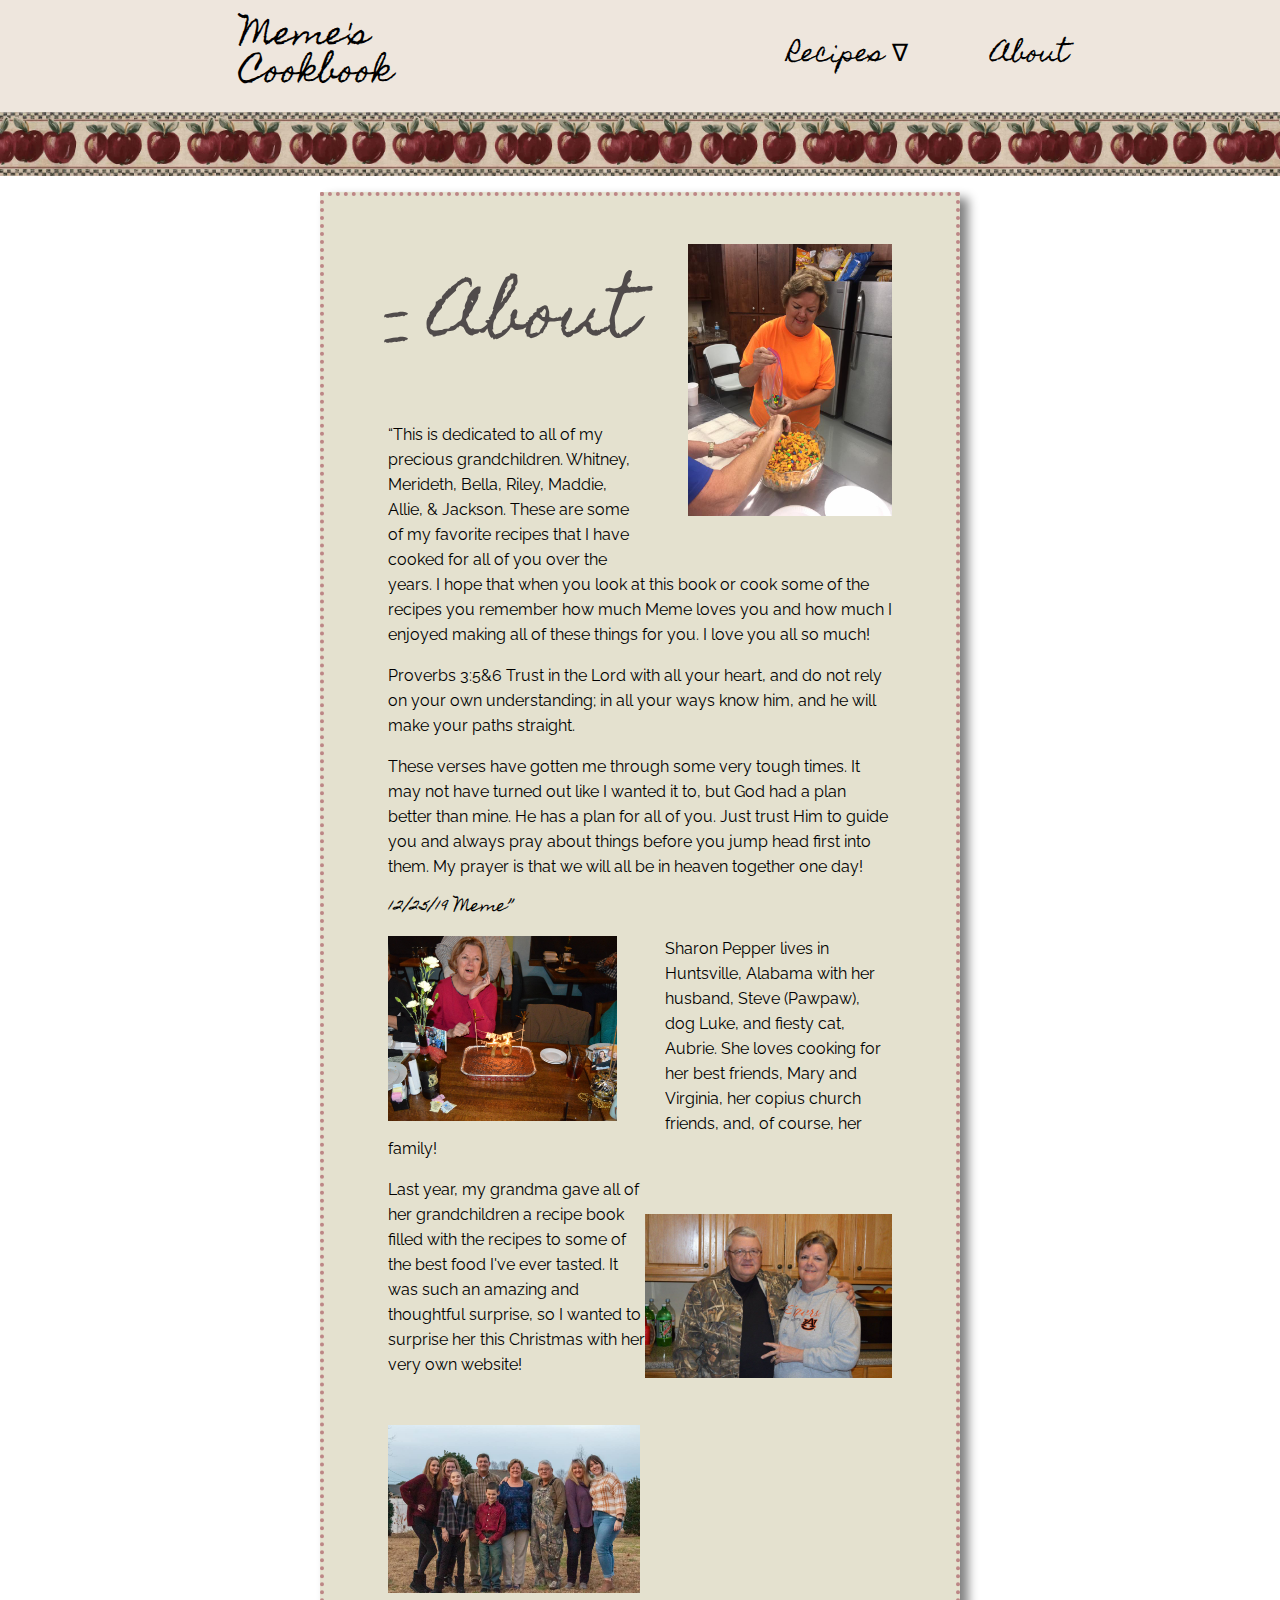
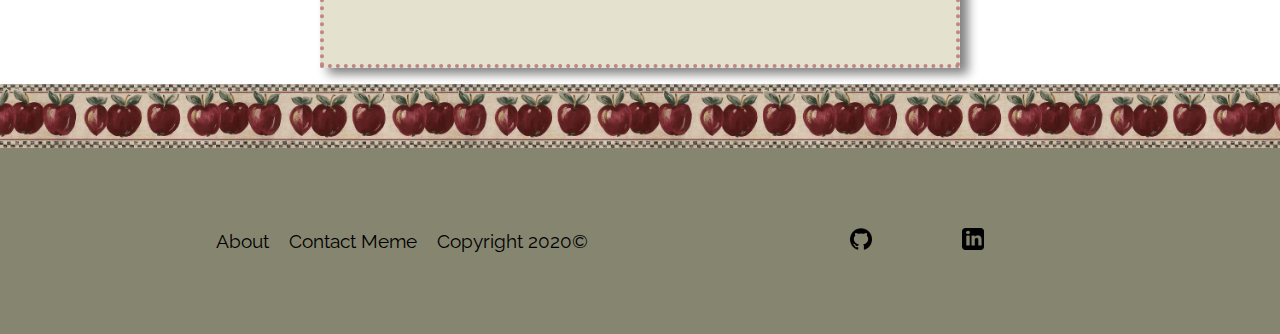
==== about.html @ 1ed95650 "test" ====
<!DOCTYPE html>
<html lang="en">
<head>
    <meta charset="UTF-8">
    <title>meme's cookbook</title>
    <meta name="viewport" content="width=device-width,initial-scale=1">
    <link rel="stylesheet" href="normal.css">
    <link rel="stylesheet" href="https://cdnjs.cloudflare.com/ajax/libs/font-awesome/4.7.0/css/font-awesome.min.css">
    <link rel="stylesheet" href="style.css">
    <style>
        @import url('https://fonts.googleapis.com/css2?family=Raleway&display=swap');
        </style>
    <script src="script.js"></script>
</head>

<body>
    <header class="navbar" id="home">
      <div class="navbar-title">
        <a href="index.html">Meme's Cookbook</a>
        <!-- <p>A digital cookbook by Sharon Pepper</p> -->
      </div>
          <ul class="navbar-items">
              <li>
                <div class="dropdown">
                    <a href="all-recipes.html">Recipes &#8711</a> 
                    <ul class="dropdown-hidden">
                        <li class="border">
                            <a href="favorite-recipes.html">Family Favorites</a>
                        </li>
                        <li class="border">
                            <a href="sweet-recipes.html">Sweet</a>
                        </li>
                        <li class="border">
                            <a href="savory-recipes.html">Savory</a>
                        </li>
                        <li class="border">
                            <a href="all-recipes.html">See all</a>
                        </li>
                    </ul>
                </div>
              </li>
              <li>
                  <a href="about.html">About</a>
              </li>
          </ul>
    </header>

    <div class="wallpaper-apples"></div>

       
    <div class="meme-text">
        <img class="meme-pictures meme-picture-1" src="pictures for meme/meme2.jpg">

        <h6 class="title-about">- About -</h6>

        <p> “This is dedicated to all of my precious grandchildren. Whitney, Merideth, Bella, Riley, Maddie, Allie, & Jackson. 
        These are some of my favorite recipes that I have cooked for all of you over the years. 
        I hope that when you look at this book or cook some of the recipes you remember how much 
        Meme loves you and how much I enjoyed making all of these things for you. I love you all so much!</p>

        <p>Proverbs 3:5&6 Trust in the Lord with all your heart, and do not rely on your own understanding; 
        in all your ways know him, and he will make your paths straight.</p>

        <p>These verses have gotten me through some very tough times. It may not have turned out like I wanted it to, 
        but God had a plan better than mine. He has a plan for all of you. Just trust Him to guide you and always 
        pray about things before you jump head first into them. My prayer is that we will all be in heaven together one day!</p>

        <p style="font-family: apple, sans-serif">12/25/19
        Meme”</p>


        <img class="meme-pictures meme-picture-2" src="pictures for meme/meme.jpg">

    
        <p>Sharon Pepper lives in Huntsville, Alabama with her husband, Steve (Pawpaw), dog Luke, and fiesty cat, Aubrie. She loves cooking for her best 
        friends, Mary and Virginia, her copius church friends, and, of course, her family!</p>

        <img class="meme-pictures meme-picture-3" src="pictures for meme/meme3.jpg">

        <p>Last year, my grandma gave all of her grandchildren a recipe book filled with the recipes to some of the best food I've ever tasted. 
        It was such an amazing and thoughtful surprise, so I wanted to surprise her this Christmas with her very own website!</p>

        <img class="meme-pictures meme-picture-4" src="pictures for meme/meme4.jpg">

    </div>
    
    <div class="wallpaper-apples"></div>

    <footer>
        <div class="footer">
            <div class="footer-left">
                <a href="about.html">About</a>
                <a>Contact Meme</a>
                <span>Copyright 2020&#169;</span>

            </div>
            <div class="footer-right">
                <a><img class="logos" src="pictures for meme/github.png"></a>
                <a><img class="logos" src="pictures for meme/linkedin.png"></a>
            </div>
        </div>
    </footer>

</body>

</html>
---- normal.css ----
/*! normalize.css v8.0.1 | MIT License | github.com/necolas/normalize.css */

/* Document
   ========================================================================== */

/**
 * 1. Correct the line height in all browsers.
 * 2. Prevent adjustments of font size after orientation changes in iOS.
 */

 * {
     box-sizing: border-box;
 }

 /* ul
 li {
   text-decoration: none;
   list-style-type: none;
 } */

 a {
   color: black;
 }
 
 html {
    line-height: 1.15; /* 1 */
    -webkit-text-size-adjust: 100%; /* 2 */
  }

  ul,
  ol,
  li {
    list-style: none;
    padding: 0px;
  }


  
  /* Sections
     ========================================================================== */
  
  /**
   * Remove the margin in all browsers.
   */
  
  body {
    margin: 0;
  }

  button
  input {
    outline: none;
  }
  
  /**
   * Render the `main` element consistently in IE.
   */
  
  main {
    display: block;
  }
  
  /**
   * Correct the font size and margin on `h1` elements within `section` and
   * `article` contexts in Chrome, Firefox, and Safari.
   */
  
  h1 {
    font-size: 2em;
    margin: 0 0;
    padding-bottom: 2rem;
  }
  
  /* Grouping content
     ========================================================================== */
  
  /**
   * 1. Add the correct box sizing in Firefox.
   * 2. Show the overflow in Edge and IE.
   */
  
  hr {
    box-sizing: content-box; /* 1 */
    height: 0; /* 1 */
    overflow: visible; /* 2 */
  }
  
  /**
   * 1. Correct the inheritance and scaling of font size in all browsers.
   * 2. Correct the odd `em` font sizing in all browsers.
   */
  
  pre {
    font-family: monospace, monospace; /* 1 */
    font-size: 1em; /* 2 */
  }
  
  /* Text-level semantics
     ========================================================================== */
  
  /**
   * Remove the gray background on active links in IE 10.
   */
  
  a {
    background-color: transparent;
  }
  
  /**
   * 1. Remove the bottom border in Chrome 57-
   * 2. Add the correct text decoration in Chrome, Edge, IE, Opera, and Safari.
   */
  
  abbr[title] {
    border-bottom: none; /* 1 */
    text-decoration: underline; /* 2 */
    text-decoration: underline dotted; /* 2 */
  }
  
  /**
   * Add the correct font weight in Chrome, Edge, and Safari.
   */
  
  b,
  strong {
    font-weight: bolder;
  }
  
  /**
   * 1. Correct the inheritance and scaling of font size in all browsers.
   * 2. Correct the odd `em` font sizing in all browsers.
   */
  
  code,
  kbd,
  samp {
    font-family: monospace, monospace; /* 1 */
    font-size: 1em; /* 2 */
  }
  
  /**
   * Add the correct font size in all browsers.
   */
  
  small {
    font-size: 80%;
  }
  
  /**
   * Prevent `sub` and `sup` elements from affecting the line height in
   * all browsers.
   */
  
  sub,
  sup {
    font-size: 75%;
    line-height: 0;
    position: relative;
    vertical-align: baseline;
  }
  
  sub {
    bottom: -0.25em;
  }
  
  sup {
    top: -0.5em;
  }
  
  /* Embedded content
     ========================================================================== */
  
  /**
   * Remove the border on images inside links in IE 10.
   */
  
  img {
    border-style: none;
  }
  
  /* Forms
     ========================================================================== */
  
  /**
   * 1. Change the font styles in all browsers.
   * 2. Remove the margin in Firefox and Safari.
   */
  
  button,
  input,
  optgroup,
  select,
  textarea {
    font-family: inherit; /* 1 */
    font-size: 100%; /* 1 */
    line-height: 1.15; /* 1 */
    margin: 0; /* 2 */
  }
  
  /**
   * Show the overflow in IE.
   * 1. Show the overflow in Edge.
   */
  
  button,
  input { /* 1 */
    overflow: visible;
  }
  
  /**
   * Remove the inheritance of text transform in Edge, Firefox, and IE.
   * 1. Remove the inheritance of text transform in Firefox.
   */
  
  button,
  select { /* 1 */
    text-transform: none;
  }
  
  /**
   * Correct the inability to style clickable types in iOS and Safari.
   */
  
  button,
  [type="button"],
  [type="reset"],
  [type="submit"] {
    -webkit-appearance: button;
  }
  
  /**
   * Remove the inner border and padding in Firefox.
   */
  
  button::-moz-focus-inner,
  [type="button"]::-moz-focus-inner,
  [type="reset"]::-moz-focus-inner,
  [type="submit"]::-moz-focus-inner {
    border-style: none;
    padding: 0;
  }
  
  /**
   * Restore the focus styles unset by the previous rule.
   */
  
  button:-moz-focusring,
  [type="button"]:-moz-focusring,
  [type="reset"]:-moz-focusring,
  [type="submit"]:-moz-focusring {
    outline: 1px dotted ButtonText;
  }
  
  /**
   * Correct the padding in Firefox.
   */
  
  fieldset {
    padding: 0.35em 0.75em 0.625em;
  }
  
  /**
   * 1. Correct the text wrapping in Edge and IE.
   * 2. Correct the color inheritance from `fieldset` elements in IE.
   * 3. Remove the padding so developers are not caught out when they zero out
   *    `fieldset` elements in all browsers.
   */
  
  legend {
    box-sizing: border-box; /* 1 */
    color: inherit; /* 2 */
    display: table; /* 1 */
    max-width: 100%; /* 1 */
    padding: 0; /* 3 */
    white-space: normal; /* 1 */
  }
  
  /**
   * Add the correct vertical alignment in Chrome, Firefox, and Opera.
   */
  
  progress {
    vertical-align: baseline;
  }
  
  /**
   * Remove the default vertical scrollbar in IE 10+.
   */
  
  textarea {
    overflow: auto;
  }
  
  /**
   * 1. Add the correct box sizing in IE 10.
   * 2. Remove the padding in IE 10.
   */
  
  [type="checkbox"],
  [type="radio"] {
    box-sizing: border-box; /* 1 */
    padding: 0; /* 2 */
  }
  
  /**
   * Correct the cursor style of increment and decrement buttons in Chrome.
   */
  
  [type="number"]::-webkit-inner-spin-button,
  [type="number"]::-webkit-outer-spin-button {
    height: auto;
  }
  
  /**
   * 1. Correct the odd appearance in Chrome and Safari.
   * 2. Correct the outline style in Safari.
   */
  
  [type="search"] {
    -webkit-appearance: textfield; /* 1 */
    outline-offset: -2px; /* 2 */
  }
  
  /**
   * Remove the inner padding in Chrome and Safari on macOS.
   */
  
  [type="search"]::-webkit-search-decoration {
    -webkit-appearance: none;
  }
  
  /**
   * 1. Correct the inability to style clickable types in iOS and Safari.
   * 2. Change font properties to `inherit` in Safari.
   */
  
  ::-webkit-file-upload-button {
    -webkit-appearance: button; /* 1 */
    font: inherit; /* 2 */
  }
  
  /* Interactive
     ========================================================================== */
  
  /*
   * Add the correct display in Edge, IE 10+, and Firefox.
   */
  
  details {
    display: block;
  }
  
  /*
   * Add the correct display in all browsers.
   */
  
  summary {
    display: list-item;
  }
  
  /* Misc
     ========================================================================== */
  
  /**
   * Add the correct display in IE 10+.
   */
  
  template {
    display: none;
  }
  
  /**
   * Add the correct display in IE 10.
   */
  
  [hidden] {
    display: none;
  }
---- style.css ----
@font-face { font-family: Apple; src: url('HomemadeApple-Regular.ttf'); } 
@font-face { font-family: Apple; font-weight: bold; src: url('HomemadeApple-Regular.ttf');}



body {
  background-image: url(pictures\ for\ meme/background1.jpg);
  background-size: cover;
  background-size: 100%;
  /* width: 100%; */

}

a:hover {
  text-decoration: underline;
}

.apple-font {
    font-family: Apple, sans-serif;
}

.navbar {
  display: flex;
  justify-content: space-around;
  background-color: rgb(238, 230, 221);
  height: 7rem;
}

.navbar-title {
  font-family: Apple, san-serif;
  font-size: 2.0rem;
  width: 25%;
  align-self: center;
  padding-left: 7rem;
}

.navbar-items {
  font-size: 1.5rem;
  font-family: Apple, san-serif;
  display: flex;
  align-items: center;
  justify-content: space-evenly;
  width: 35%;
  padding: rem;
}

a {
  text-decoration: none;
}

.dropdown-hidden {
  display: none; 
}

.dropdown:hover 
.dropdown-hidden {
  display: block; 
  flex-direction: column;
  position: absolute;
  background-color: #dad2c8;
  min-width: 260px;
  box-shadow: 0px 8px 20px 0px rgba(0,0,0,0.2);
  z-index: 1;
  font-size: 1.5rem;
  
}

.dropdown-hidden:hover {
  color: red;
}

.border {
  padding: 1.5rem;
  border: 1px solid gray;
}

.border:hover {
  background-color: rgb(231, 225, 225);
}

.border-line {
  border-top: white 2px solid
}

.wallpaper-apples {
  width: 100%;
  height: 4rem;
  background-image: url(pictures\ for\ meme/applewallpaper.jpg);
  background-size: cover;
}

.featured {
  font-size: 4rem;
  display: flex;
  justify-content: center;
  margin-bottom: 4rem;
  font-family: apple, sans-serif;
  color: rgb(80, 75, 75)
}

.card {
  width: 45%;
  display: flex;
  border: 4px rgb(189, 134, 134) dotted;
  margin: 5rem auto;
  padding: 2rem;
  background-color: rgb(228, 225, 207);
  box-shadow: gray 8px 6px 10px;
}

.card-img-top {
  width: 40%;
  height: 1%;
  margin: auto;
  border: 2px gray solid;
  box-shadow: gray 1px 8px 10px;
}

.card-body {
  padding: 2rem 4rem;
}

.card-title {
font-family: Apple, sans-serif;
font-size: 2rem;
margin: 0;
}

.card-text {
  font-family: 'Raleway', sans-serif;
  font-style: italic;
}

.recipe-link {
font-weight: 900;
margin-top: 3rem;
display: flex;
font-size: 1.1rem;
letter-spacing: 2px;
justify-content: center;
}

.end-of-featured {
  display: flex;
  flex-direction: row;
  width: 50%;
  font-size: 2rem;
  font-family: apple, sans-serif;
  margin: auto;
  justify-content: space-around;
  padding-bottom: 5rem;
}

.title-about {
  font-size: 4rem;
  display: flex;
  justify-content: center;
  margin-bottom: 4rem;
  margin-top: 4rem;
  font-family: apple, sans-serif;
  color: rgb(80, 75, 75)
}

.meme-picture-1 {
  width: 50%;
  float: right;
  padding-left: 3rem;
  padding-bottom: 2rem;
}

.meme-picture-2 {
  width: 55%;
  float: left;
  padding-right: 3rem;
}

.meme-picture-3 {
  width: 49%;
  float: right;
  margin-top: 2.3rem;

}

.meme-picture-4 {
  width: 50%;
  margin-top: 2rem;


}

.meme-text-intro {
  width: 50%;
}

.meme-text {
  width: 50%;
  margin: 1rem auto;
  line-height: 25px;
  padding: 4rem;
  padding-top: 3rem;
  font-family: 'Raleway', sans-serif;
  background-color: rgb(228, 225, 207);
  box-shadow: gray 8px 6px 10px;
  border: 4px rgb(189, 134, 134) dotted;
}

.right {
  float: right;
}

.footer {
  width: 100%;
  padding: 5rem;
  background-color: rgb(134, 134, 112);
  display: flex;
  justify-content: space-around;
  font-size: 1.2rem;
  font-family: 'Raleway', sans-serif;
}

.footer-left {
  display: flex;
  width: 35%;
  justify-content: space-around;
  align-self: center;
}

.footer-right {
  width: 20%;
  display: flex;
  justify-content: space-around;
  
}

.logos {
  max-width: 20%;
  height: auto;
}



.recipe-body {
  width: 50%;
  margin: 1rem auto;
  line-height: 25px;
  padding: 4rem;
  padding-top: 3rem;
  font-family: 'Raleway', sans-serif;
  background-color: rgb(228, 225, 207);
  box-shadow: gray 8px 6px 10px;
  border: 4px rgb(189, 134, 134) dotted;
}

.recipe-title {
  font-size: 2.5rem;
  display: flex;
  justify-content: center;
  margin-bottom: 3rem;
  font-family: apple, sans-serif;
  color: rgb(80, 75, 75)
}

.recipe-title-description {
  justify-content: center;
  display: flex;
}

.img-and-ingreds {
  display: flex;
  box-shadow: rgb(226, 222, 222) 1px 6px 10px;
  background-color: rgba(240, 238, 228, 0.979);
  padding: 2rem;
}

.recipe-picture {
  width: 50%;
  height: 1%;
  padding: 1rem;
  padding-right: 2rem;
  /* padding-left: 2rem; */
  vertical-align: bottom;
  align-self: center;
}

.recipe-ingredients {
  padding-left: 3rem;
  line-height: 2.5rem;
  list-style: square;
}

.prep-time {
  color: gray;
  border: 1px black solid;
  display: flex;
  justify-content: center;
  width: 70%;
  margin-left: -1rem;
}

.step-title {
  font-family: apple, sans-serif;
  padding: 1rem;
  padding-top: 1rem;
}

.recipe-steps {
  width: 80%;
  margin: 1rem auto;
  background-color: rgba(240, 238, 228, 0.993);
  border-radius: 3px;
  padding: 3rem;
  box-shadow: gray 1px 6px 10px;


}


/* slideshow things */
.slideshow-container {
  max-width: 60%;
  position: relative;
  margin: auto;
  border: solid 3px rgb(134, 134, 112);

}
.mySlides {
  display: none;
  cursor: pointer;
}
.prev,
.next {
  cursor: pointer;
  position: absolute;
  top: 50%;
  width: auto;
  margin-top: -22px;
  padding: 16px;
  color: #5a1a1a;
  font-weight: bold;
  font-size: 30px;
  transition: .6s ease;
  border-radius: 0 3px 3px 0
}
.next {
  right: -50px;
  border-radius: 3px 3px 3px 3px
}
.prev {
  left: -50px;
  border-radius: 3px 3px 3px 3px
}
.prev:hover,
.next:hover {
  color: #f2f2f2;
  background-color: rgba(153, 65, 65, 0.8)
}
.dot {
  cursor: pointer;
  height: 15px;
  width: 15px;
  margin: 0 2px;
  background-color: #bbb;
  border-radius: 50%;
  display: inline-block;
  transition: background-color .6s ease
}
.active,
.dot:hover {
  background-color: #717171
}
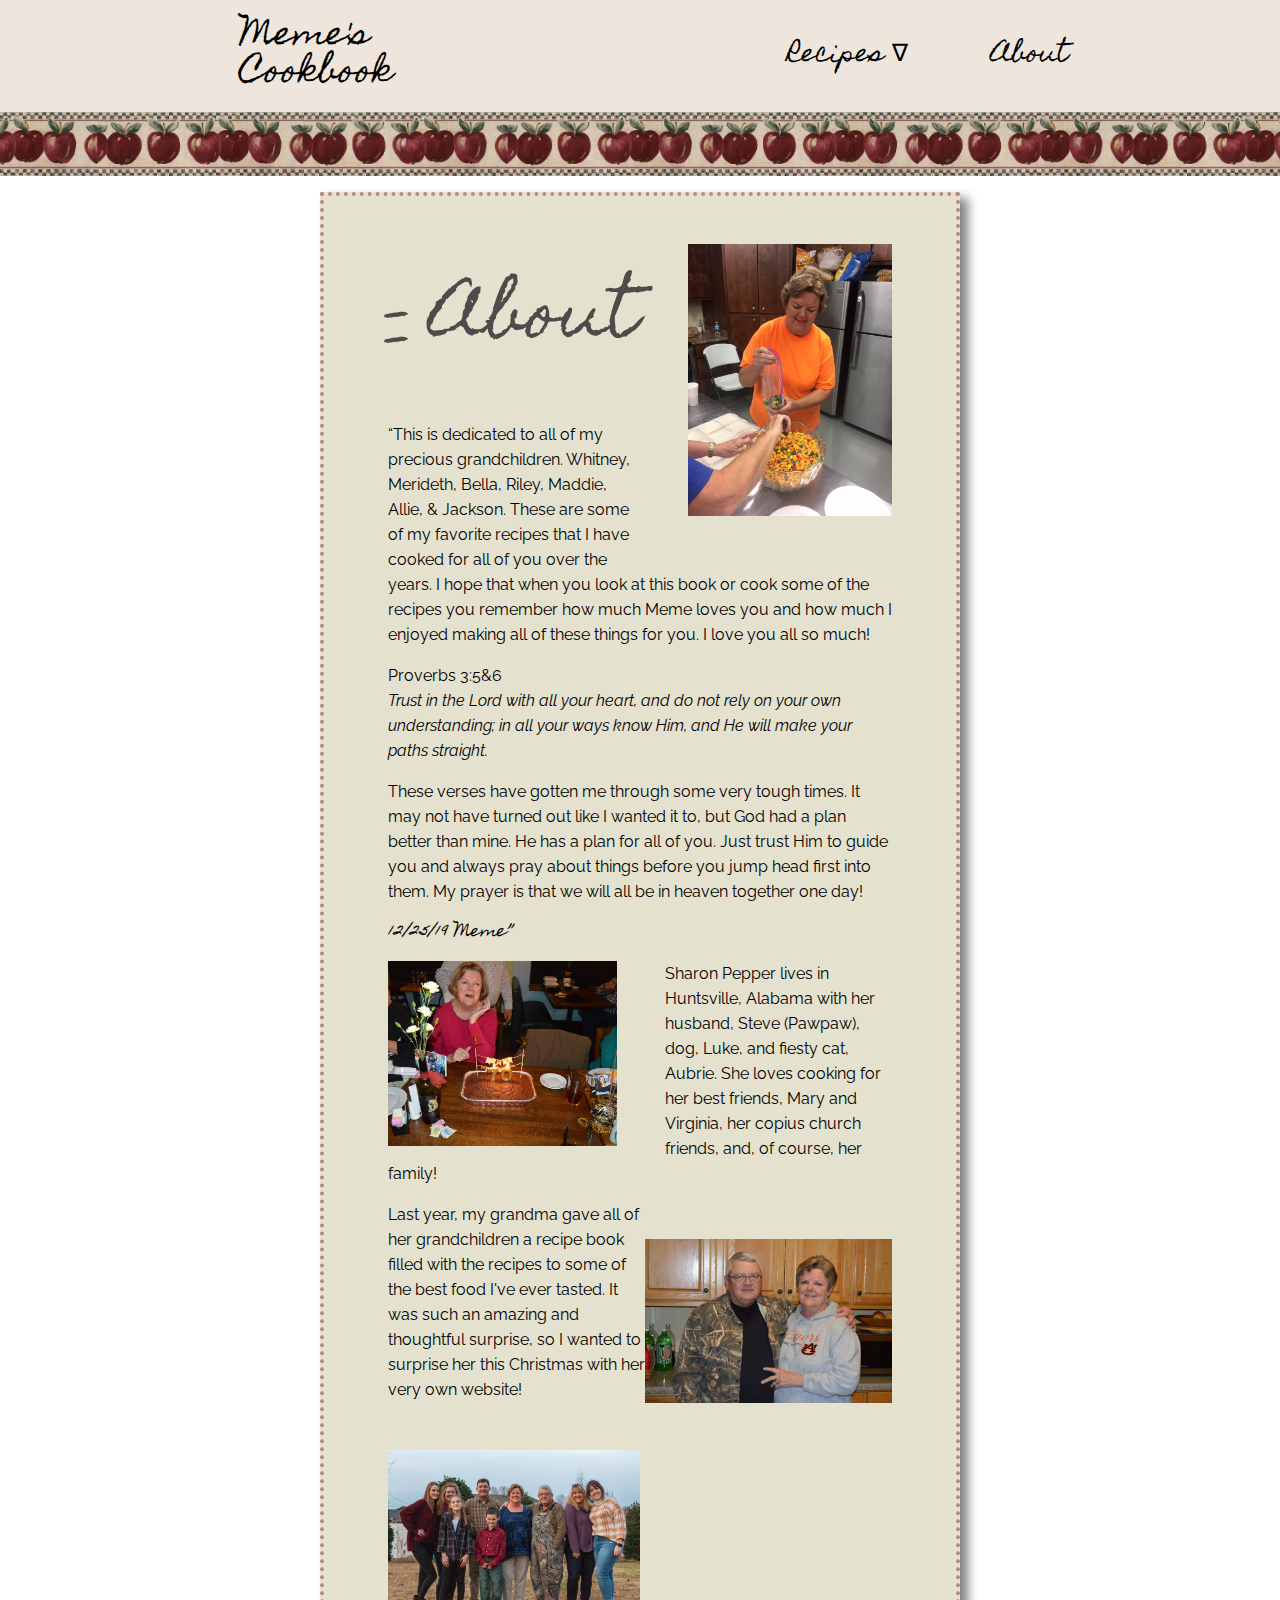
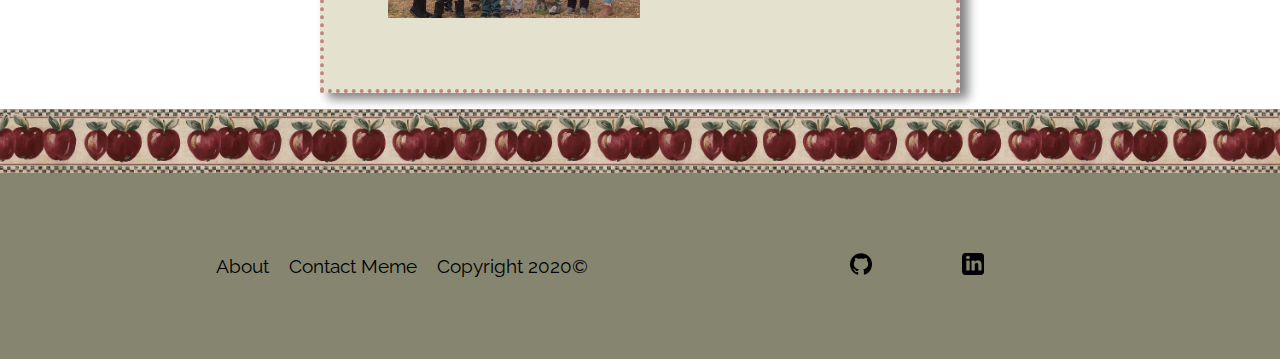
==== commit 844b1e94: "Add files via upload" ====
--- a/about.html
+++ b/about.html
@@ -58,8 +58,9 @@
         I hope that when you look at this book or cook some of the recipes you remember how much 
         Meme loves you and how much I enjoyed making all of these things for you. I love you all so much!</p>
 
-        <p>Proverbs 3:5&6 Trust in the Lord with all your heart, and do not rely on your own understanding; 
-        in all your ways know him, and he will make your paths straight.</p>
+        <p>Proverbs 3:5&6 <br>
+        <em>Trust in the Lord with all your heart, and do not rely on your own understanding; 
+        in all your ways know Him, and He will make your paths straight.</em></p>
 
         <p>These verses have gotten me through some very tough times. It may not have turned out like I wanted it to, 
         but God had a plan better than mine. He has a plan for all of you. Just trust Him to guide you and always 
@@ -72,7 +73,7 @@
         <img class="meme-pictures meme-picture-2" src="pictures for meme/meme.jpg">
 
     
-        <p>Sharon Pepper lives in Huntsville, Alabama with her husband, Steve (Pawpaw), dog Luke, and fiesty cat, Aubrie. She loves cooking for her best 
+        <p>Sharon Pepper lives in Huntsville, Alabama with her husband, Steve (Pawpaw), dog, Luke, and fiesty cat, Aubrie. She loves cooking for her best 
         friends, Mary and Virginia, her copius church friends, and, of course, her family!</p>
 
         <img class="meme-pictures meme-picture-3" src="pictures for meme/meme3.jpg">
